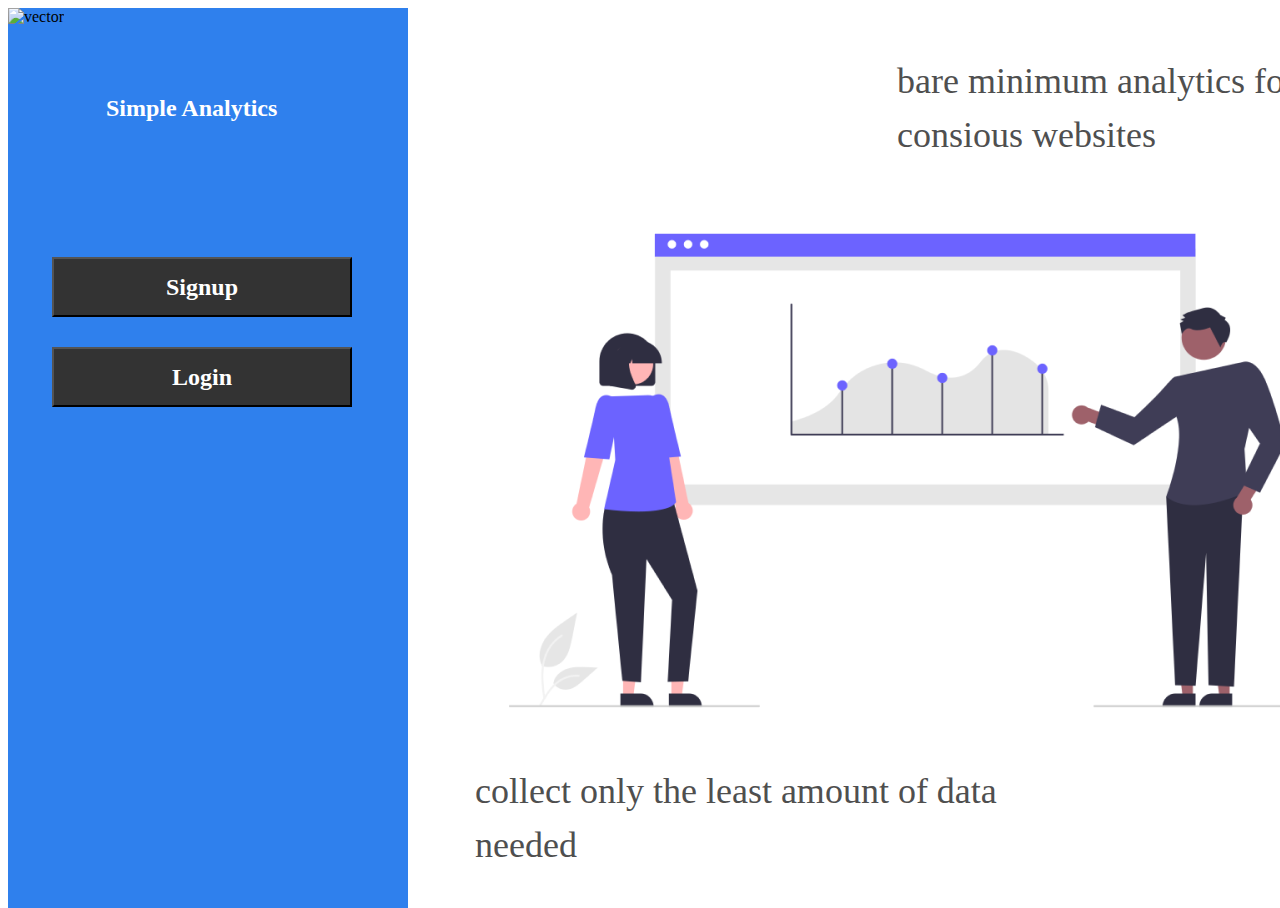
==== index.html @ d5b3d92d "Merge pull request #2 from southpaw888/home-page" ====
<!DOCTYPE html>
<html>
<head>
	<meta charset="utf-8">
	<meta name="viewport" content="width=device-width, initial-scale=1">
	<link rel="stylesheet" type="text/css" href="style.css">
	<title>home-page</title>
</head>
<body>
    <div class="login">
    	<img src="images/vector.png" alt="vector" >
    	<p class="paragraph">Simple Analytics</p>
    	<form>
    		<button class="click1">Signup</button>
    		<button class="click2">Login</button>
    	</form>
    </div>
    <div>
    	<h1>bare minimum analytics for privacy consious websites  </h1>
    	<img src="images/pic1.png" alt="analytics" class="image">
    	<h2>collect only the least amount of data needed <h2>
    </div>
</body>
</html>
---- style.css ----
.login{
	background-color: #2F80ED;
	width: 400px;
    height: 900px;
    position:absolute;
}
.paragraph{
	color: #FFFFFF;
    font-family: 'Poppins';
    font-style: normal;
    font-weight: 700;
    font-size: 24px;
    line-height: 36px;
    margin-top: 64px;
    margin-right: 94px;
    margin-bottom: 800px;
    margin-left: 98px;
}


.click1{
	position: absolute;
    width: 300px;
    height: 60px;
    left: 44px;
    top: 249px;
    background-color:#333333;
    color: #FFFFFF;
    font-family: 'Poppins';
    font-style: normal;
    font-weight: 700;
    font-size: 24px;
    line-height: 36px;

}
.click2{
	position: absolute;
    width: 300px;
    height: 60px;
    left: 44px;
    top: 339px;
    background-color:#333333;
    color: #FFFFFF;;
    font-family: 'Poppins';
    font-style: normal;
    font-weight: 700;
    font-size: 24px;
    line-height: 36px;
}
h1{
	font-family: 'Poppins';
    font-style: normal;
    font-weight: 400;
    font-size: 36px;
    line-height: 54px;
    color: #4F4F4F;
    position: absolute;
    width: 561px;
    height: 108px;
    left: 897px;
    top: 30px;
}
.image{
	position: absolute;
    width: 951px;
    height: 607px;
    left: 422px;
    top: 167px;
}
h2{
	position: absolute;
    width: 561px;
    height: 108px;
    left: 475px;
    top: 734px;
    font-family: 'Poppins';
    font-style: normal;
    font-weight: 400;
    font-size: 36px;
    line-height: 54px;
    color: #4F4F4F;

}
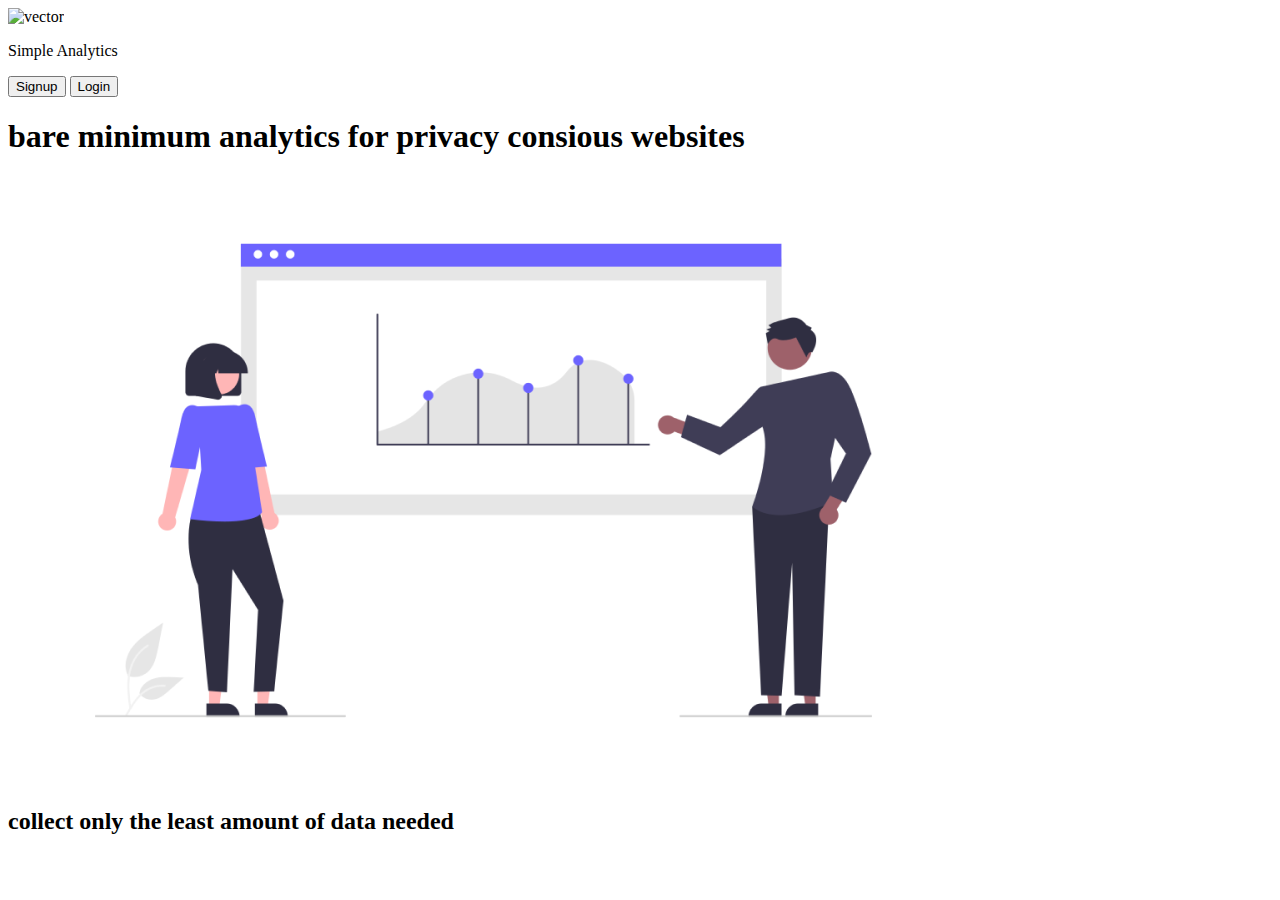
==== commit 09da76c8: "Merge pull request #4 from southpaw888/home-page" ====
--- a/index.html
+++ b/index.html
@@ -17,7 +17,9 @@
     </div>
     <div>
     	<h1>bare minimum analytics for privacy consious websites  </h1>
-    	<img src="images/pic1.png" alt="analytics" class="image">
+    	<a href="dashboard.html"> 
+    	    <img src="images/pic1.png" alt="analytics" class="image">
+    	</a>
     	<h2>collect only the least amount of data needed <h2>
     </div>
 </body>
--- a/style.css
+++ b/style.css
@@ -1,83 +1,364 @@
-.login{
-	background-color: #2F80ED;
-	width: 400px;
+
+#first {
+    position: absolute;
+    width: 400px;
     height: 900px;
-    position:absolute;
-}
-.paragraph{
-	color: #FFFFFF;
+    left: 0px;
+    top: 0px;
+    
+    background: #2F80ED;
+}
+#second {
+    background: #E5E5E5;
+}
+
+.title{
+    /* Simple Analytics */
+    position: absolute;
+    width: 208px;
+    height: 36px;
+    left: 98px;
+    top: 64px;
+
     font-family: 'Poppins';
     font-style: normal;
     font-weight: 700;
     font-size: 24px;
     line-height: 36px;
-    margin-top: 64px;
-    margin-right: 94px;
-    margin-bottom: 800px;
-    margin-left: 98px;
-}
-
-
-.click1{
-	position: absolute;
-    width: 300px;
-    height: 60px;
-    left: 44px;
-    top: 249px;
-    background-color:#333333;
-    color: #FFFFFF;
+    /* identical to box height */
+    color: #FFFFFF;
+}
+
+ul{
+    list-style: none;
+}
+
+
+.dash{
+    /* Dashboard */
+    position: absolute;
+    width: 156px;
+    height: 16px;
+    left: 101px;
+    top: 257px;
+
+    font-family: 'Poppins';
+    font-style: normal;
+    font-weight: 700;
+    font-size: 18px;
+    line-height: 27px;
+    color: #FFFFFF;
+}
+
+.setstyle{
+    /* Settings */
+    position: absolute;
+    width: 156px;
+    height: 16px;
+    left: 100px;
+    top: 323px;
+
+    font-family: 'Poppins';
+    font-style: normal;
+    font-weight: 700;
+    font-size: 18px;
+    line-height: 27px;
+    color: #FFFFFF;
+}
+
+.logoutstyle{
+    /* Logout */
+    position: absolute;
+    width: 156px;
+    height: 16px;
+    left: 101px;
+    top: 845px;
+
+    font-family: 'Poppins';
+    font-style: normal;
+    font-weight: 700;
+    font-size: 18px;
+    line-height: 27px;
+
+    color: #FFFFFF;
+}
+
+.contentname{
+    /* Dashboard */
+    position: absolute;
+    width: 138px;
+    height: 36px;
+    left: 473px;
+    top: 65px;
+
     font-family: 'Poppins';
     font-style: normal;
     font-weight: 700;
     font-size: 24px;
     line-height: 36px;
-
-}
-.click2{
-	position: absolute;
-    width: 300px;
-    height: 60px;
-    left: 44px;
-    top: 339px;
-    background-color:#333333;
-    color: #FFFFFF;;
-    font-family: 'Poppins';
-    font-style: normal;
-    font-weight: 700;
-    font-size: 24px;
-    line-height: 36px;
-}
-h1{
-	font-family: 'Poppins';
-    font-style: normal;
-    font-weight: 400;
+    /* identical to box height */
+
+
+    color: #515151;
+}
+
+.subtitle1{
+        /* Views */
+
+
+    position: absolute;
+    width: 56px;
+    height: 27px;
+    left: 473px;
+    top: 137px;
+
+    font-family: 'Poppins';
+    font-style: normal;
+    font-weight: 700;
+    font-size: 18px;
+    line-height: 27px;
+    /* identical to box height */
+
+
+    color: #333333;
+
+}
+
+.subtitle2{
+    /* Pages*/
+    position: absolute;
+    width: 57px;
+    height: 27px;
+    left: 473px;
+    top: 360px;
+
+    font-family: 'Poppins';
+    font-style: normal;
+    font-weight: 700;
+    font-size: 18px;
+    line-height: 27px;
+    /* identical to box height */
+
+
+    color: #333333;
+
+}
+.subtitle3{
+        /* Country/State */
+    position: absolute;
+    width: 133px;
+    height: 27px;
+    left: 473px;
+    top: 690px;
+
+    font-family: 'Poppins';
+    font-style: normal;
+    font-weight: 700;
+    font-size: 18px;
+    line-height: 27px;
+    /* identical to box height */
+
+
+    color: #333333;
+}
+
+.box1, .box2, .box3 , .box4{
+    box-sizing: border-box;
+
+    position: absolute;
+    width: 788px;
+    height: 65px;
+    left: 482px;
+    background: #FFFFFF;
+    border: 1px solid #BDBDBD;
+}
+
+.box1{
+    top: 411px;
+}
+.box2{
+    top: 476px;
+}
+.box3{
+    top: 541px;
+}
+.box4{
+    top: 606px;
+}
+
+.box5, .box6{
+    box-sizing: border-box;
+
+    position: absolute;
+    width: 788px;
+    height: 65px;
+    left: 473px;
+    background: #FFFFFF;
+    border: 1px solid #BDBDBD;
+
+}
+.box5{
+    top: 741px;
+}
+.box6{
+    top: 806px;
+}
+
+.pack1{
+    position: absolute;
+    width: 243px;
+    height: 150px;
+    left: 473px;
+    top: 187px;
+
+    background: #333333;
+    border-radius: 25px;
+}
+
+
+.daystyle{
+        /* /day */
+
+
+    position: absolute;
+    width: 37.01px;
+    height: 18px;
+    left: 575px;
+    top: 280px;
+
+    font-family: 'Poppins';
+    font-style: normal;
+    font-weight: 700;
+    font-size: 12px;
+    line-height: 18px;
+    /* identical to box height */
+
+
+    color: #FFFFFF;
+}
+
+.num1{
+        /* 2500 */
+
+
+    position: absolute;
+    width: 115.95px;
+    height: 54px;
+    left: 542px;
+    top: 223px;
+
+    font-family: 'Poppins';
+    font-style: normal;
+    font-weight: 700;
     font-size: 36px;
     line-height: 54px;
-    color: #4F4F4F;
-    position: absolute;
-    width: 561px;
-    height: 108px;
-    left: 897px;
-    top: 30px;
-}
-.image{
-	position: absolute;
-    width: 951px;
-    height: 607px;
-    left: 422px;
-    top: 167px;
-}
-h2{
-	position: absolute;
-    width: 561px;
-    height: 108px;
-    left: 475px;
-    top: 734px;
-    font-family: 'Poppins';
-    font-style: normal;
-    font-weight: 400;
+    /* identical to box height */
+
+
+    color: #FFFFFF;
+}
+.position{
+    text-align: center;
+}
+.pack2{
+    position: absolute;
+    width: 227px;
+    height: 150px;
+    left: 758px;
+    top: 187px;
+    
+    background: #333333;
+    border-radius: 25px;
+}
+.num2{
+    /* 9000 */
+
+
+    position: absolute;
+    width: 108.31px;
+    height: 54px;
+    left: 827px;
+    top: 223px;
+
+    font-family: 'Poppins';
+    font-style: normal;
+    font-weight: 700;
     font-size: 36px;
     line-height: 54px;
-    color: #4F4F4F;
-
+    /* identical to box height */
+
+
+    color: #FFFFFF;
+}
+.weekstyle{
+        /* /week */
+
+
+    position: absolute;
+    width: 55.31px;
+    height: 18px;
+    left: 853px;
+    top: 281px;
+
+    font-family: 'Poppins';
+    font-style: normal;
+    font-weight: 700;
+    font-size: 12px;
+    line-height: 18px;
+    /* identical to box height */
+
+
+    color: #FFFFFF;
+
+}
+.pack3{
+    position: absolute;
+    width: 227px;
+    height: 150px;
+    left: 1043px;
+    top: 185px;
+    
+    background: #333333;
+    border-radius: 25px;
+}
+
+.num3{
+    /* 23000 */
+
+
+    position: absolute;
+    width: 117px;
+    height: 54px;
+    left: 1100px;
+    top: 223px;
+
+    font-family: 'Poppins';
+    font-style: normal;
+    font-weight: 700;
+    font-size: 36px;
+    line-height: 54px;
+    /* identical to box height */
+
+
+    color: #FFFFFF;
+}
+.monthstyle{
+    /* /month */
+
+
+    position: absolute;
+    width: 55.31px;
+    height: 18px;
+    left: 1138px;
+    top: 280px;
+
+    font-family: 'Poppins';
+    font-style: normal;
+    font-weight: 700;
+    font-size: 12px;
+    line-height: 18px;
+    /* identical to box height */
+
+
+    color: #FFFFFF;
 }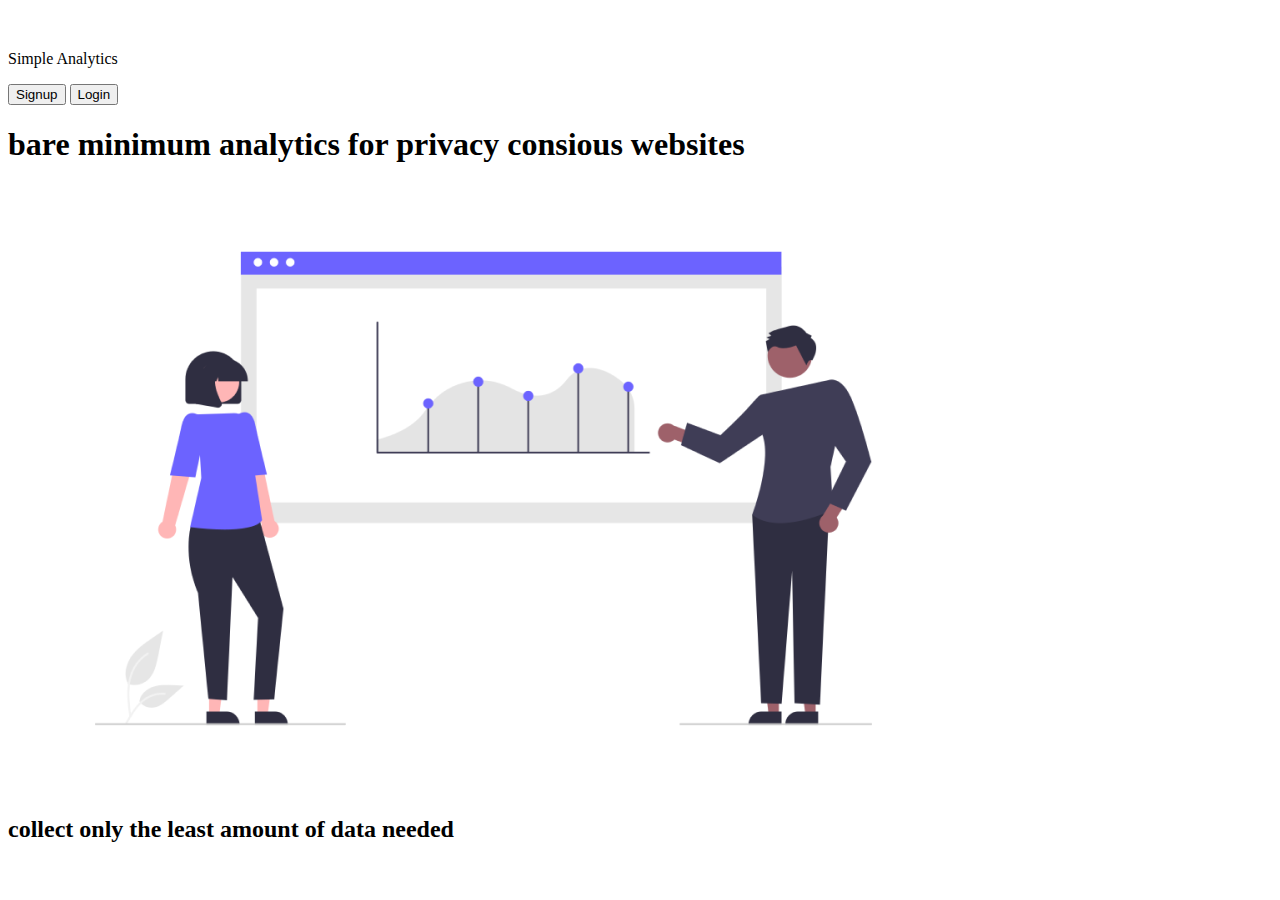
==== commit 77ed7280: "fix pic" ====
--- a/index.html
+++ b/index.html
@@ -8,7 +8,7 @@
 </head>
 <body>
     <div class="login">
-    	<img src="images/vector.png" alt="vector" >
+    	<img src="images/Vector.png" alt="vector" >
     	<p class="paragraph">Simple Analytics</p>
     	<form>
     		<button class="click1">Signup</button>
@@ -23,4 +23,4 @@
     	<h2>collect only the least amount of data needed <h2>
     </div>
 </body>
-</html>+</html>
